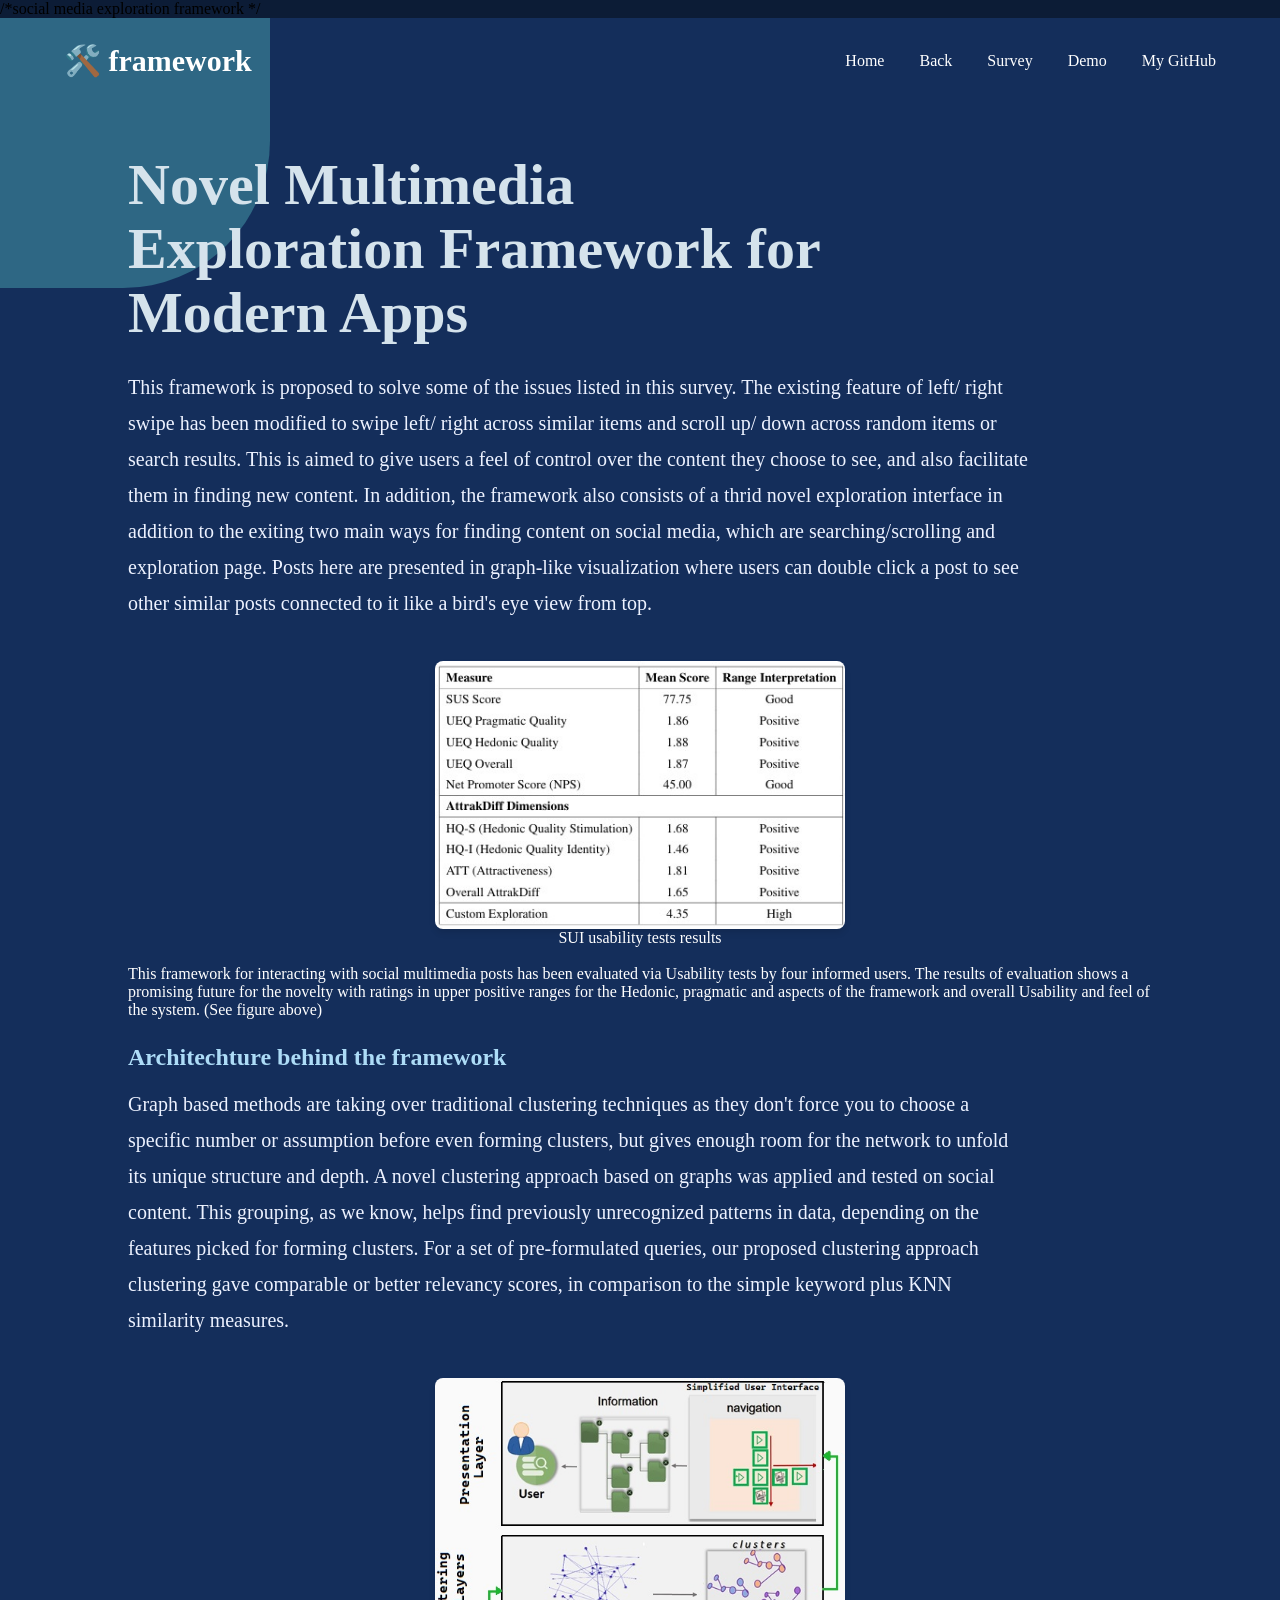
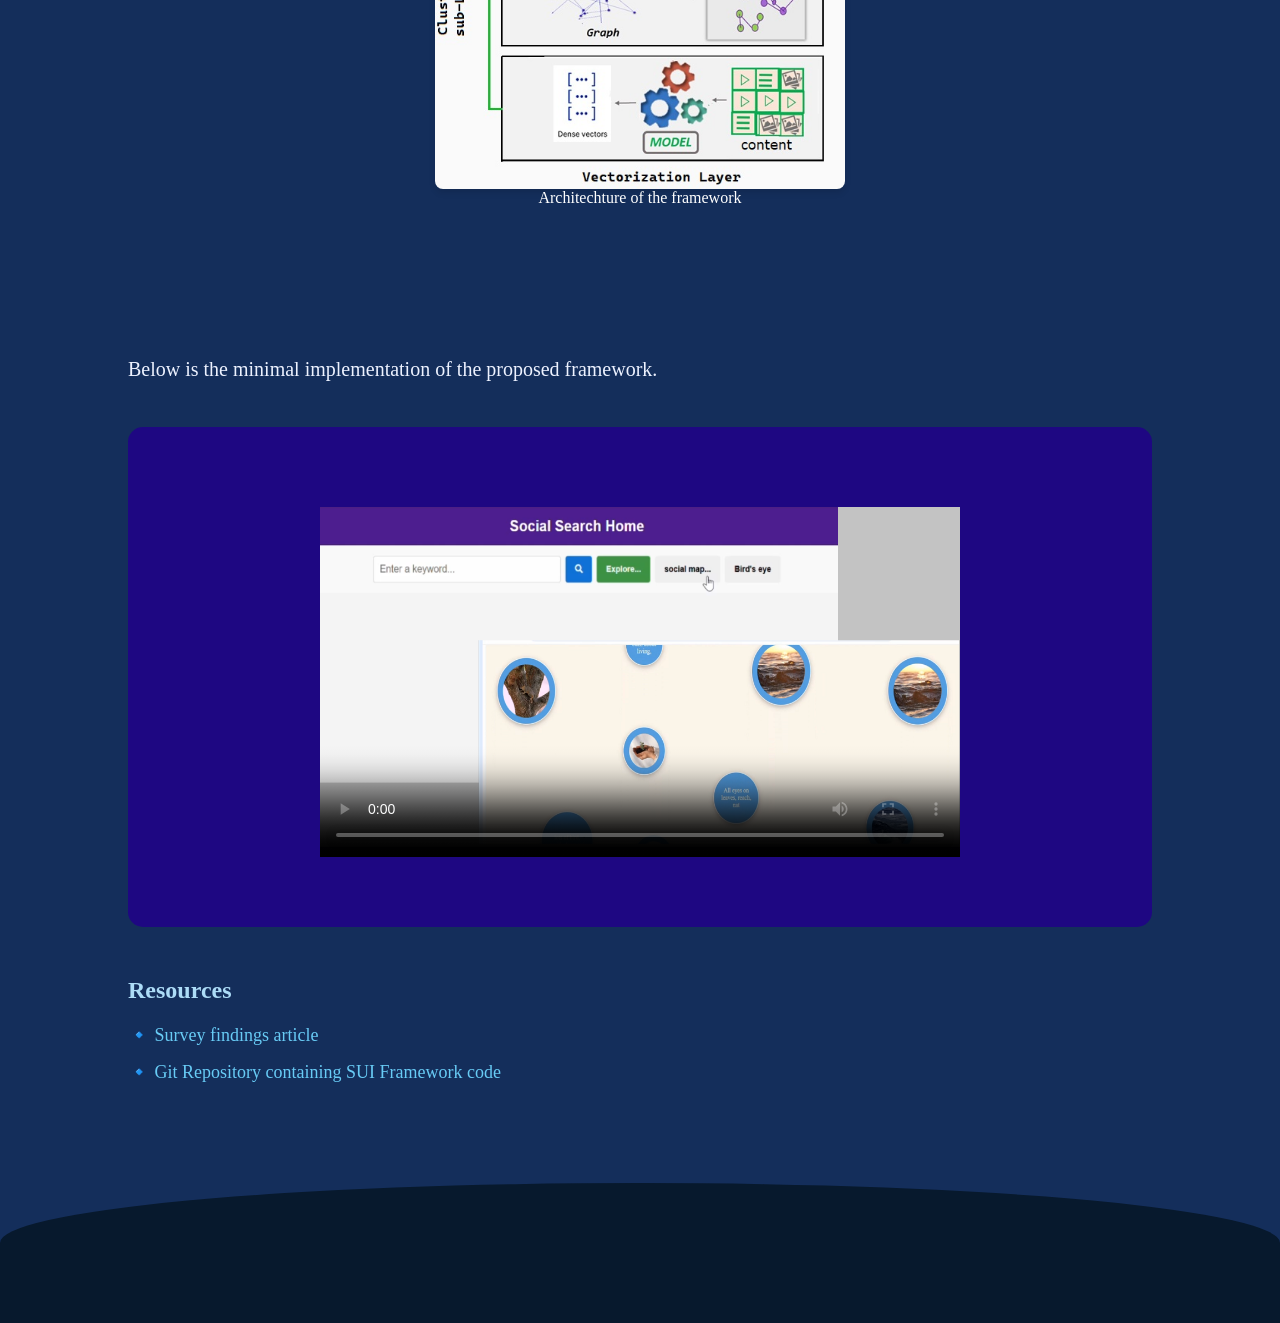
==== 1_thesis_framework.html @ 507cd162 "Add files via upload" ====
/*social media exploration framework */

<!DOCTYPE html>
<html lang="en">
<head>
<meta charset="UTF-8">
<meta name="viewport" content="width=device-width, initial-scale=1.0">

<title>social media exploration framework</title>

<style>

*{
    margin:0;
    padding:0;
    box-sizing:border-box;
    font-family:Cambria, Cochin, Georgia, Times, 'Times New Roman', Helvetica, serif;
}

body{
    background:#0c1c36;
}

/* HERO */

.hero{

    background:#142e5b;
    color:white;
    min-height:100vh;
    position:relative;
    overflow:hidden;

}

/* decorative blob */

.hero:before{

    content:"";
    position:absolute;
    width:420px;
    height:420px;
    background:#2e6784;
    border-radius:35%;
    top:-150px;
    left:-150px;

}

nav{

    width:90%;
    margin:auto;
    display:flex;
    justify-content:space-between;
    align-items:center;
    padding:25px 0;
    position:relative;
    z-index:2;

}

.logo{

    font-size:30px;
    font-weight:bold;

}

nav ul{

    display:flex;
    list-style:none;
    gap:35px;

}

nav a{

    color:white;
    text-decoration:none;
    transition:.3s;

}

nav a:hover{

    color:#dbe8ff;

}

/* CONTENT */

.container{

    width:80%;
    max-width:1100px;
    margin:auto;
    position:relative;
    z-index:2;
    padding-top:50px;

}

h1{

    font-size:58px;
    line-height:1.1;
    max-width:700px;
    margin-bottom:25px;
    color:#d5e3ec;

}

h2{
    color:#addcf7;
    margin-bottom:15px;
    margin-top:25px;
}

.intro{

    max-width:900px;
    font-size:20px;
    line-height:1.8;
    color:#edf2ff;
    margin-bottom:40px;

}

/* IMAGE */

  .image-container {
    justify-content: center;
    justify-items: center;
    text-align:center;
    margin: 0;
  }

  .image-container img {
    width: 40%; /* Ensures image fits the container */
    height: auto;
    border-radius: 8px; /* Softens the look */
    box-shadow: 0 4px 6px rgba(0, 0, 0, 0.1); /* Adds a professional "pop" */
    
  }

  .wrap-right figcaption {
    margin-top: 10px;
    font-family: sans-serif;
    font-size: 0.9rem;
    color: #c5d5d2;
    font-style: italic;
  }

/* VIDEO */

.video{

    width:100%;
    height:500px;
    border-radius:15px;
    background:#1e0782;
    display:flex;
    justify-content:center;
    align-items:center;
    font-size:34px;
    margin:40px 0;

}

/* LINKS */

.links{

    margin-top:50px;

}

.links h2{

    margin-bottom:20px;

}

.links ul{

    list-style:none;

}

.links li{

    margin:15px 0;

}

.links a{

    color:#68cbf5;
    text-decoration:none;
    font-size:18px;

}

.links a:hover{

    text-decoration:underline;

}

/* FOOTER CURVE */

.curve{

    margin-top:100px;
    height:140px;
    background:#07192d;
    border-top-left-radius:100% 120px;
    border-top-right-radius:100% 120px;

}

@media(max-width:900px){

    h1{

        font-size:42px;

    }

    .intro{

        font-size:18px;

    }

    nav{

        flex-direction:column;
        gap:20px;

    }

    nav ul{

        flex-wrap:wrap;
        justify-content:center;

    }

}

</style>

</head>
<body>

<section class="hero">

<nav>

<div class="logo">🛠️ framework</div>

<ul>
<li><a href="index.html">Home</a></li>
<li><a href="javascript:history.back()">Back</a></li>
<li><a href="2_survey.html" target="_blank" >Survey</a></li>
<li><a href="#vid_demo">Demo</a></li>
<li><a href="https://github.com/hiraah" target="_blank"> My GitHub</a></li>
</ul> 

</nav>

<div class="container">

<h1>Novel Multimedia Exploration Framework for Modern Apps</h1>

<p class="intro">

    This framework is proposed to solve some of the issues listed in this survey. The existing feature of left/ right swipe has been modified
to swipe left/ right across similar items and scroll up/ down across random items or search results. This is aimed to give users a feel of control over
the content they choose to see, and also facilitate them in finding new content. In addition, the framework also consists of a thrid novel exploration interface in addition to
the exiting two main ways for finding content on social media, which are searching/scrolling and exploration page. Posts here are presented in graph-like visualization where users can
double click a post to see other similar posts connected to it like a bird's eye view from top. 
<div class="image-container" >
<img src="images/projects/SUI_usability.jpg" alt="Example" class="image-container"> <figcaption>SUI usability tests results</figcaption> 
</div>
<br> This framework for interacting with social multimedia posts has been evaluated via Usability tests by four informed users. 
The results of evaluation shows a promising future for the novelty with ratings in 
upper positive ranges for the Hedonic, pragmatic and aspects of the framework and overall Usability and feel of the system. (See figure above)

</p>

<h2>Architechture behind the framework</h2>

<p class="intro">
Graph based methods are taking over traditional clustering techniques as they don't force you to choose a specific number or assumption before even
forming clusters, but gives enough room for the network to unfold its unique structure and depth.
A novel clustering approach based on graphs was applied and tested on social content. This grouping, as we know, helps find previously unrecognized patterns in data, depending on the features picked
for forming clusters. For a set of pre-formulated queries, our proposed clustering approach clustering gave comparable or better relevancy scores, 
in comparison to the simple keyword plus KNN similarity measures.
</p>
<div class="image-container" >
<img src="images/projects/architechture.jpg" alt="Example" class="image-container"> <figcaption>Architechture of the framework</figcaption> 
</div>


<p class="intro">
<br><br><br><br>
Below is the minimal implementation of the proposed framework.
</p>

<div id="vid_demo" class="video">

<video width="640" height="360" controls poster="images/projects/thumb_1.png">
  <source src="images/projects/Presentation1.mp4" type="video/mp4">

  Your browser does not support the video tag.
</video>
</div>
<div class="links">

<h2>Resources</h2>

<ul>

<li>
<a href="2_survey.html" target="_blank">
🔹 Survey findings article
</a>
</li>


<li>
<a href="https://github.com/hiraah/Social_engine.git" target="_blank">
🔹 Git Repository containing SUI Framework code
</a>
</li>

</ul>

</div>

</div>

<div class="curve"></div>

</section>

</body>
</html>
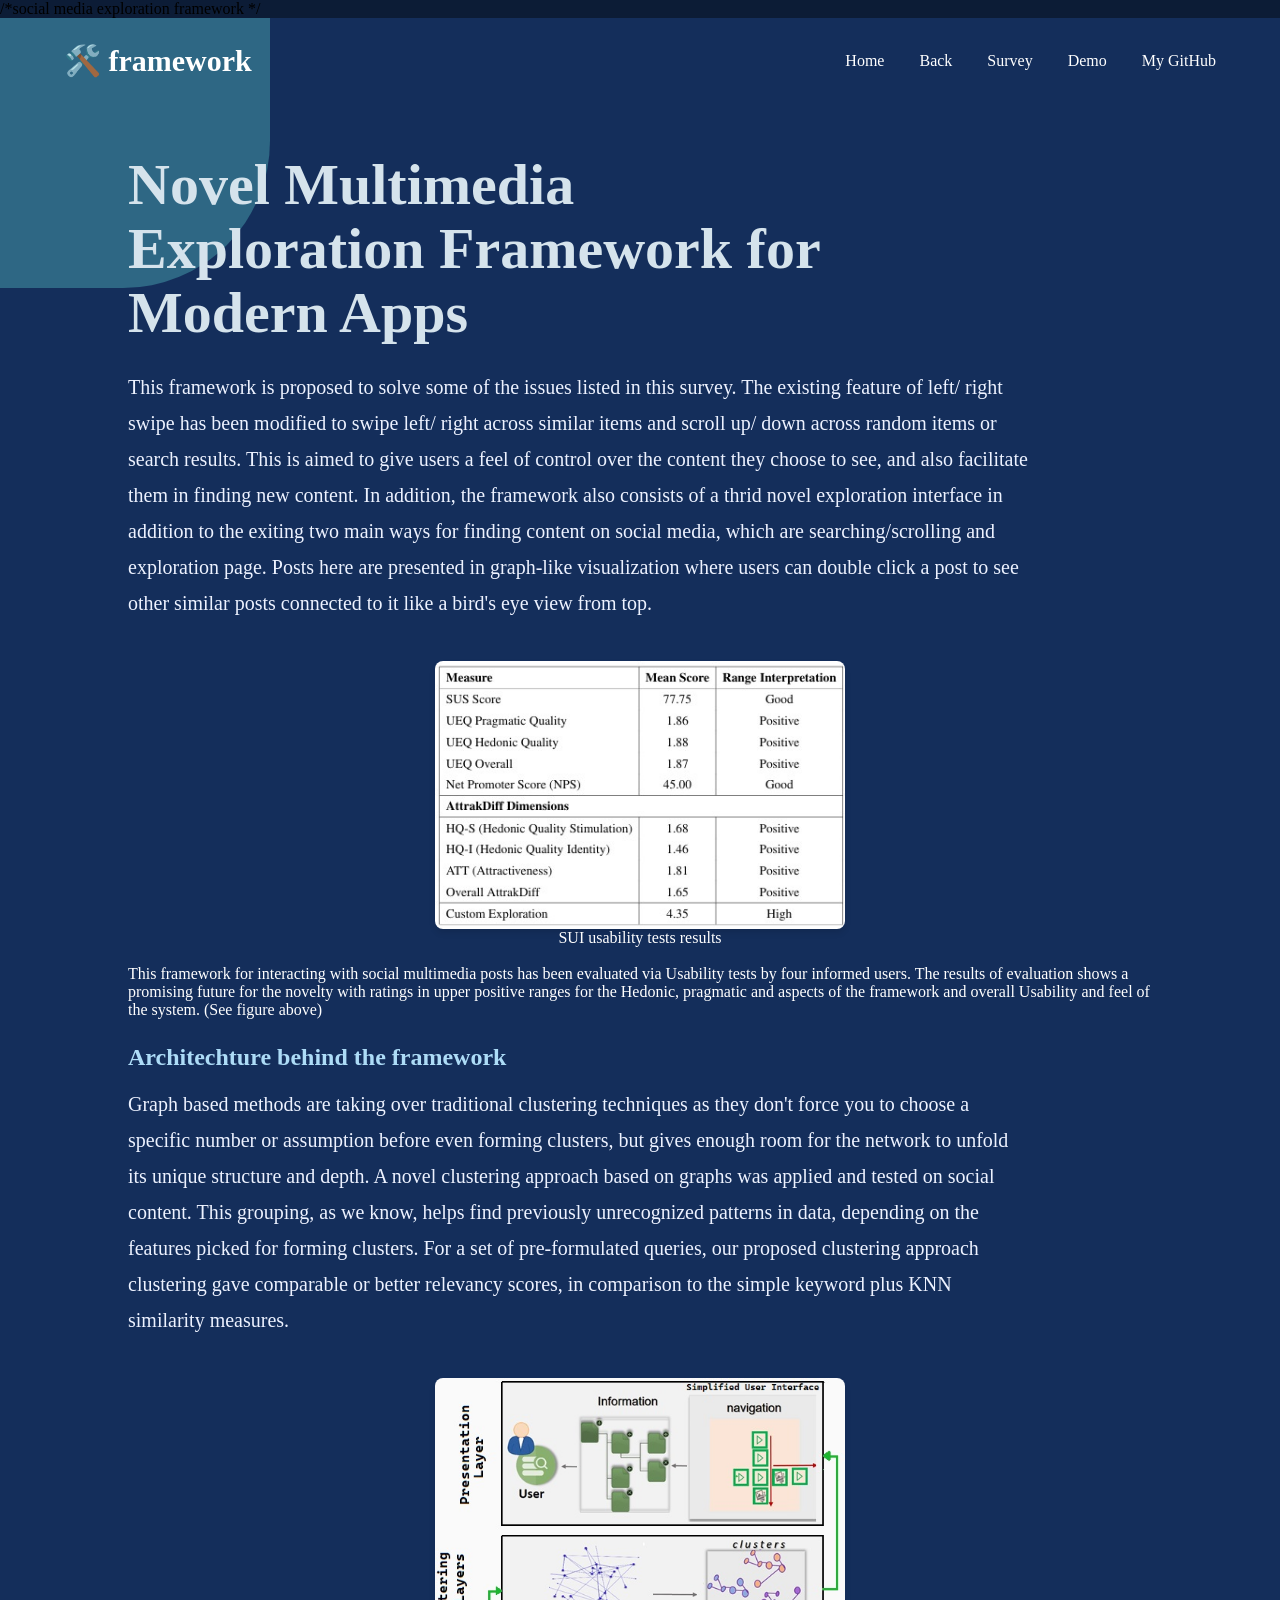
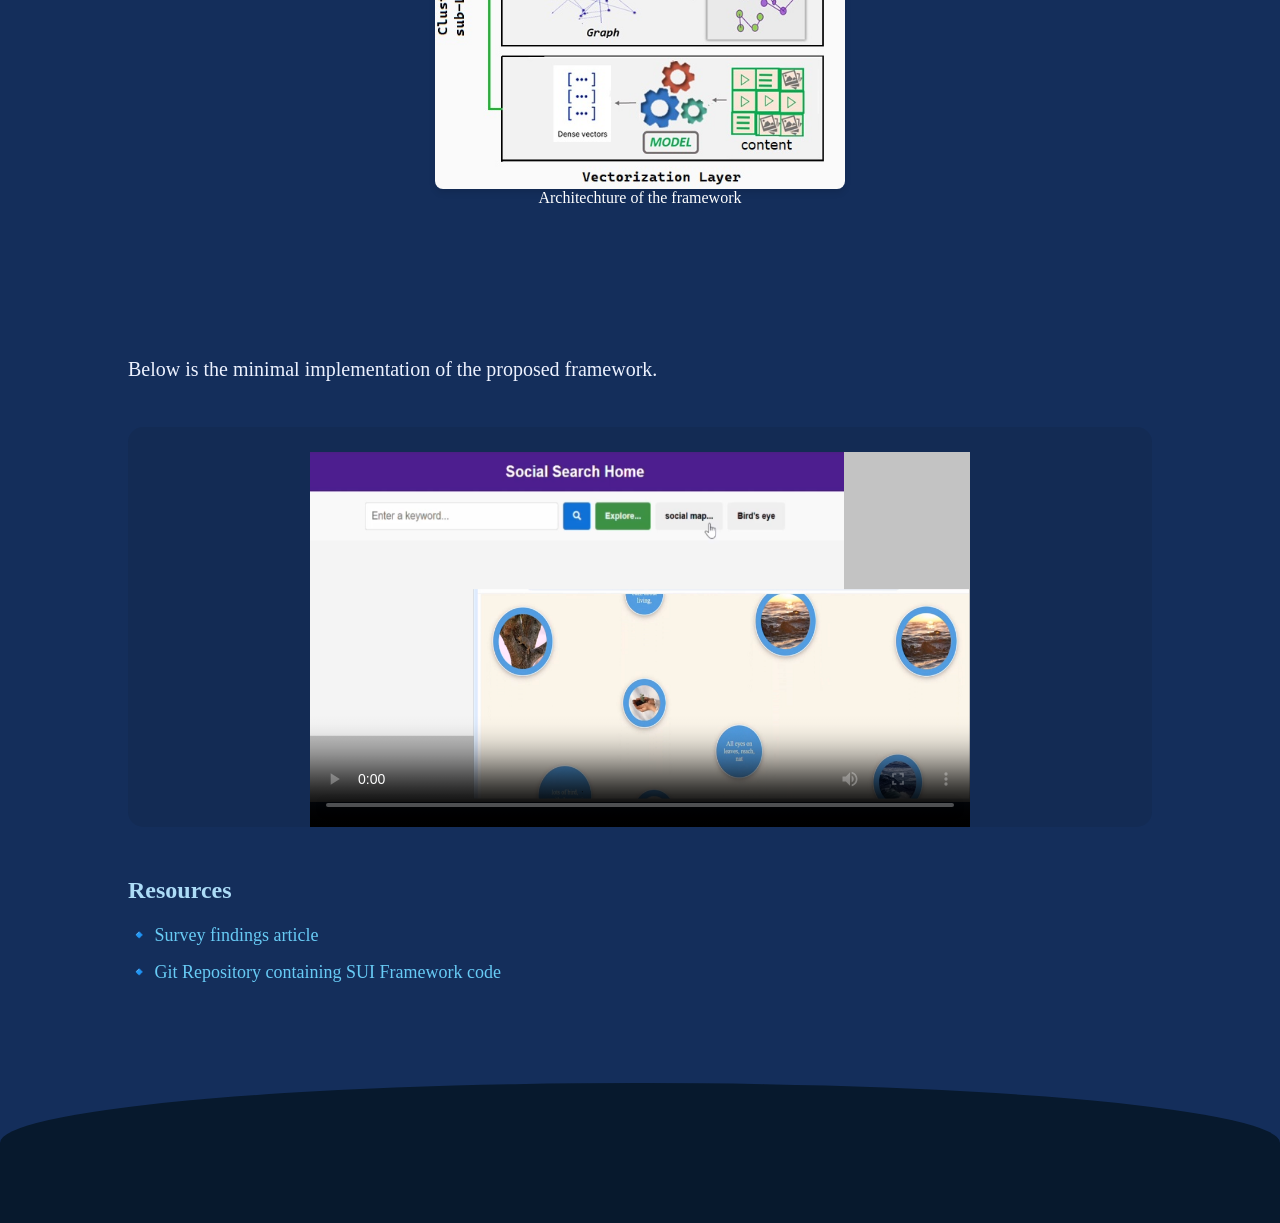
==== commit 6912c34c: "Included CV in contact info, and added conttact info at top as well. Edited some colour schemes. Edi" ====
--- a/1_thesis_framework.html
+++ b/1_thesis_framework.html
@@ -159,9 +159,9 @@
 .video{
 
     width:100%;
-    height:500px;
+    height:fit-content;
     border-radius:15px;
-    background:#1e0782;
+    background:#0a0a0a13;
     display:flex;
     justify-content:center;
     align-items:center;
@@ -314,7 +314,7 @@
 
 <div id="vid_demo" class="video">
 
-<video width="640" height="360" controls poster="images/projects/thumb_1.png">
+<video width="660" height="400" controls poster="images/projects/thumb_1.png">
   <source src="images/projects/Presentation1.mp4" type="video/mp4">
 
   Your browser does not support the video tag.
